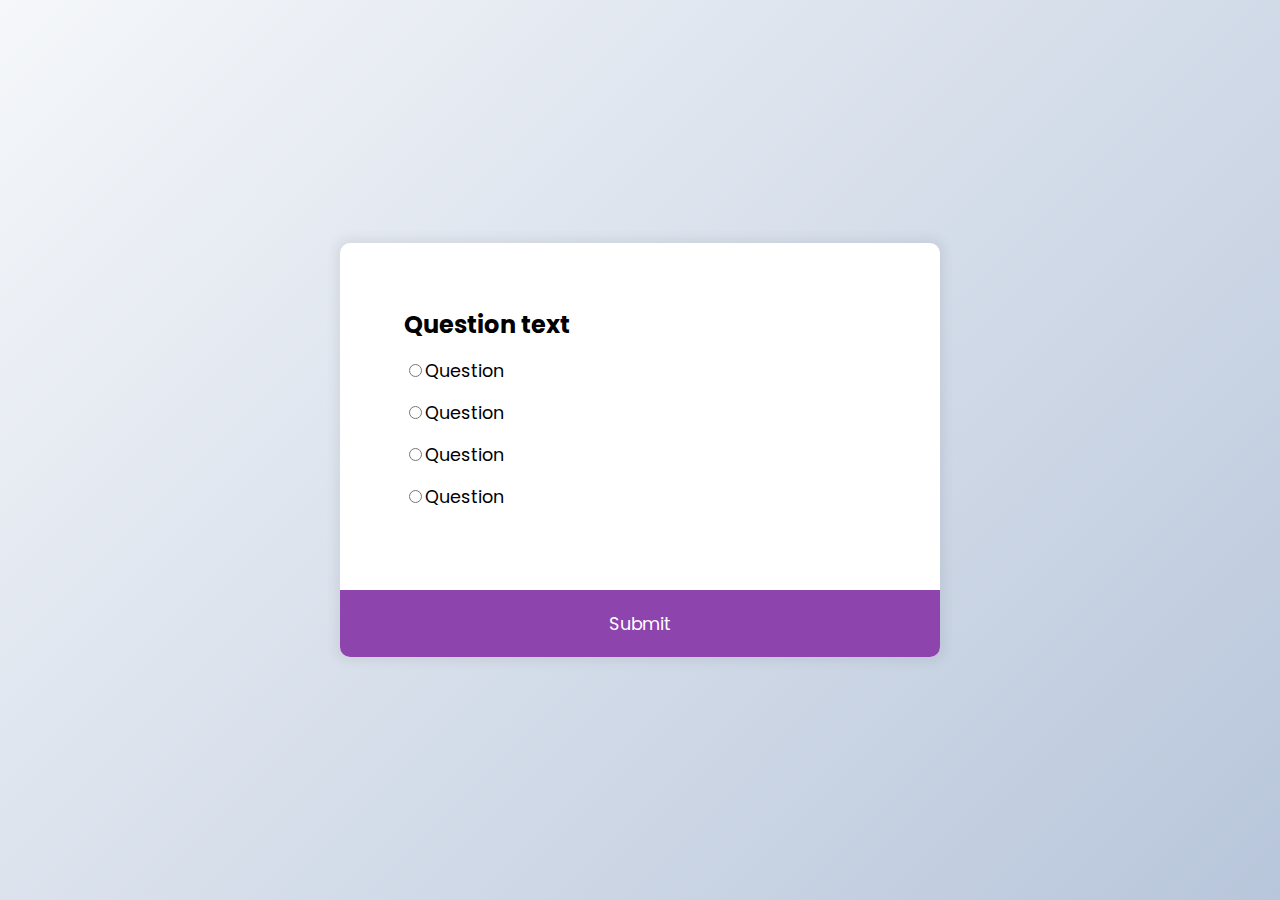
==== quiz-app/index.html @ d0df26fb "layout and design" ====
<!DOCTYPE html>
<html lang="en">

<head>
    <meta charset="UTF-8">
    <meta http-equiv="X-UA-Compatible" content="IE=edge">
    <meta name="viewport" content="width=device-width, initial-scale=1.0">
    <title>Quiz App</title>
    <link rel="stylesheet" href="style.css">
    <script src="script.js"></script>
</head>

<body>
    <div class="quiz-container">
        <div class="quiz-header">
            <h2>Question text</h2>
            <ul>
                <li><input type="radio" id="a" name="answer"><label for="a">Question</label></li>
                <li><input type="radio" id="b" name="answer"><label for="b">Question</label></li>
                <li><input type="radio" id="c" name="answer"><label for="c">Question</label></li>
                <li><input type="radio" id="d" name="answer"><label for="d">Question</label></li>
            </ul>
        </div>
        <button>Submit</button>
    </div>
</body>

</html>
---- quiz-app/style.css ----
@import url("https://fonts.googleapis.com/css2?family=Poppins:wght@200;400;600&display=swap");

* {
    box-sizing: border-box;
}

body {
    background-color: #b8c6db;
    background-image: linear-gradient(315deg, #b8c6db 0%, #f5f7fa 100%);
    display: flex;
    align-items: center;
    justify-content: center;
    font-family: "Poppins", sans-serif;
    margin: 0;
    min-height: 100vh;
}

.quiz-container {
    background-color: #fff;
    border-radius: 10px;
    box-shadow: 0 0 10px 5px rgba(100, 100, 100, 0.1);
    overflow: hidden;
    width: 600px;
    max-width: 100%;
}

.quiz-header {
    padding: 4rem;
}

h2 {
    margin: 0;
}

ul {
    list-style-type: none;
    padding: 0;
}

ul li {
    font-size: 1.1rem;
    margin: 1rem 0;
}

button {
    background-color: #8e44ad;
    border: none;
    color: white;
    cursor: pointer;
    display: block;
    font-family: inherit;
    font-size: 1.1rem;
    width: 100%;
    padding: 1.3rem;
}

button:hover {
    background-color: #732d91;
}
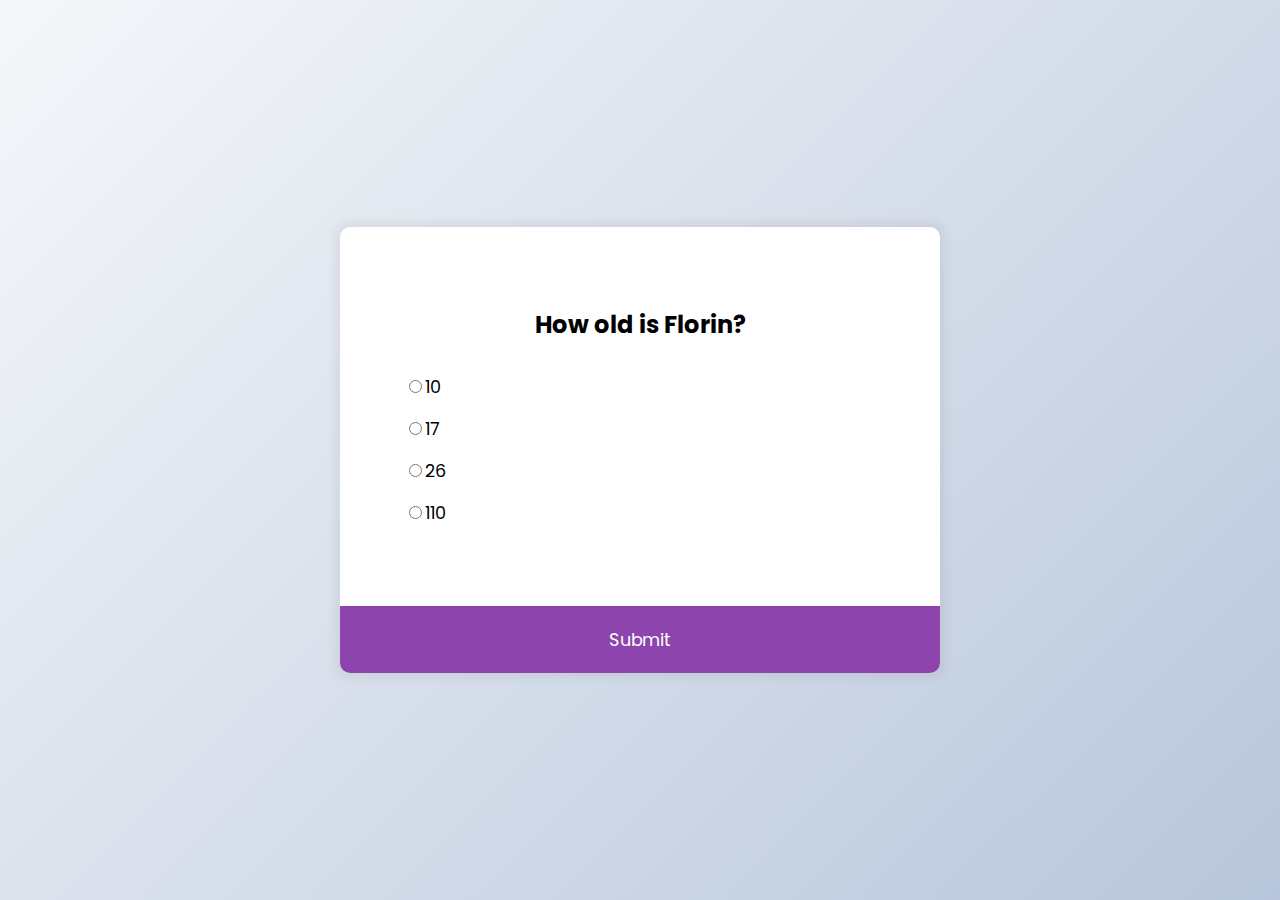
==== commit deecbea1: "quiz finished" ====
--- a/quiz-app/index.html
+++ b/quiz-app/index.html
@@ -7,21 +7,25 @@
     <meta name="viewport" content="width=device-width, initial-scale=1.0">
     <title>Quiz App</title>
     <link rel="stylesheet" href="style.css">
-    <script src="script.js"></script>
+    <script src="script.js" defer></script>
 </head>
 
 <body>
-    <div class="quiz-container">
+    <div class="quiz-container" id="quiz">
         <div class="quiz-header">
-            <h2>Question text</h2>
+            <h2 id="question">Question text</h2>
             <ul>
-                <li><input type="radio" id="a" name="answer"><label for="a">Question</label></li>
-                <li><input type="radio" id="b" name="answer"><label for="b">Question</label></li>
-                <li><input type="radio" id="c" name="answer"><label for="c">Question</label></li>
-                <li><input type="radio" id="d" name="answer"><label for="d">Question</label></li>
+                <li><input type="radio" id="a" name="answer" class="answer"><label id="a_text" for="a">Question</label>
+                </li>
+                <li><input type="radio" id="b" name="answer" class="answer"><label id="b_text" for="b">Question</label>
+                </li>
+                <li><input type="radio" id="c" name="answer" class="answer"><label id="c_text" for="c">Question</label>
+                </li>
+                <li><input type="radio" id="d" name="answer" class="answer"><label id="d_text" for="d">Question</label>
+                </li>
             </ul>
         </div>
-        <button>Submit</button>
+        <button id="submit">Submit</button>
     </div>
 </body>
 
--- a/quiz-app/style.css
+++ b/quiz-app/style.css
@@ -29,6 +29,8 @@
 }
 
 h2 {
+    padding: 1rem;
+    text-align: center;
     margin: 0;
 }
 
